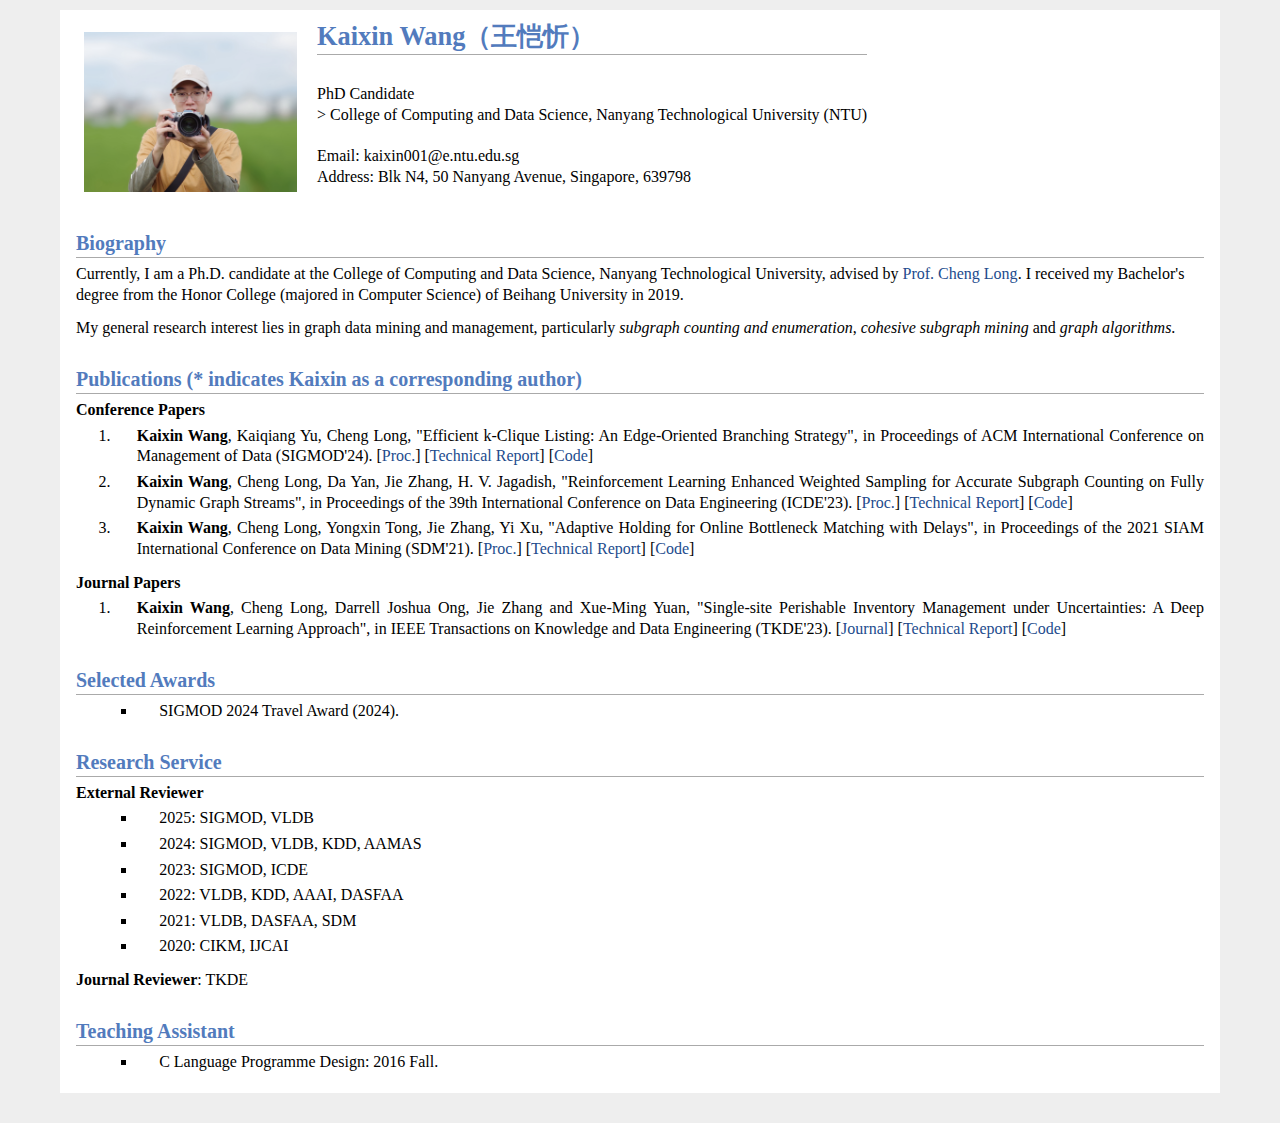
==== index.html @ bed023d4 "Update index.html" ====
<!DOCTYPE html PUBLIC "-//W3C//DTD XHTML 1.1//EN"
        "http://www.w3.org/TR/xhtml11/DTD/xhtml11.dtd">
<html xmlns="http://www.w3.org/1999/xhtml" xml:lang="en">
<head>
    <base target="_blank">
    <meta name="generator" content="jemdoc, see http://jemdoc.jaboc.net/" />
    <meta http-equiv="Content-Type" content="text/html;charset=utf-8" />
    <link rel="stylesheet" href="jemdoc.css" type="text/css" />
    <link rel="stylesheet" href="./css/jemdoc.css" type="text/css" />
    <link rel="stylesheet" href="./css/yui_mochi_css.css" type="text/css" />
    <title>Kaixin Wang</title>
    <!-- Global site tag (gtag.js) - Google Analytics -->
<!--     <script async src="https://www.googletagmanager.com/gtag/js?id=G-M2R0QK0VYT"></script>
    <script>
        window.dataLayer = window.dataLayer || [];
        function gtag(){dataLayer.push(arguments);}
        gtag('js', new Date());

        gtag('config', 'G-M2R0QK0VYT');
    </script> -->
</head>
<body>
<div id="layout-content">
    <table class="imgtable"><tr><td>
        <img src="./photos/kaixin.jpg" alt="alt text" width="213px" height="160px" />&nbsp;</td>
        <td align="left"><h1>Kaixin Wang（王恺忻）</h1>
            <p><br />
                PhD Candidate<br />>
<!--                Research Fellow<br />-->
                College of Computing and Data Science, Nanyang Technological University (NTU)<br /><br />
                Email: kaixin001@e.ntu.edu.sg<br />
                Address: Blk N4, 50 Nanyang Avenue, Singapore, 639798</p>
        </td></tr></table>
    <h2>Biography</h2>
    <p>Currently, I am a Ph.D. candidate at the College of Computing and Data Science, Nanyang Technological University,
        advised by <a href="https://personal.ntu.edu.sg/c.long/">Prof. Cheng Long</a>. I received my Bachelor's degree
        from the Honor College (majored in Computer Science) of Beihang University in 2019.<br /></p>
    <p>My general research interest lies in graph data mining and management, particularly <i>subgraph counting and
        enumeration</i>, <i>cohesive subgraph mining</i> and <i>graph algorithms</i>.</p>
    <h2>Publications (* indicates Kaixin as a corresponding author)</h2>
    <p><b>Conference Papers</b><br /></p>
    <ol>
        <li>
            <p><b>Kaixin Wang</b>, Kaiqiang Yu, Cheng Long, "Efficient k-Clique Listing: An Edge-Oriented Branching
            Strategy", in Proceedings of ACM International Conference on Management of Data (SIGMOD'24).
                [<a href="https://dl.acm.org/doi/10.1145/3639262">Proc.</a>]
                [<a href="usage/SIGMOD'24/EBBkC_TR.pdf">Technical Report</a>]
                [<a href="https://github.com/wangkaixin219/EBBkC">Code</a>]</p>
        </li>
        <li>
            <p><b>Kaixin Wang</b>, Cheng Long, Da Yan, Jie Zhang, H. V. Jagadish, "Reinforcement Learning Enhanced
            Weighted Sampling for Accurate Subgraph Counting on Fully Dynamic Graph Streams", in Proceedings of the
            39th International Conference on Data Engineering (ICDE'23).
                [<a href="https://ieeexplore.ieee.org/abstract/document/10184899">Proc.</a>]
                [<a href="usage/ICDE'23/ICDE23-735-Technical.pdf">Technical Report</a>]
                [<a href="https://github.com/wangkaixin219/WSD">Code</a>]</p>
        </li>
        <li>
            <p><b>Kaixin Wang</b>, Cheng Long, Yongxin Tong, Jie Zhang, Yi Xu, "Adaptive Holding for Online Bottleneck
            Matching with Delays", in Proceedings of the 2021 SIAM International Conference on Data Mining (SDM'21).
                [<a href="https://epubs.siam.org/doi/10.1137/1.9781611976700.27">Proc.</a>]
                [<a href="usage/SDM'21/SDM21-181-Technical.pdf">Technical Report</a>]
                [<a href="https://github.com/wangkaixin219/OBM-D">Code</a>]</p>
        </li>
    </ol>
    <p><b>Journal Papers</b></p>
    <ol>
        <li>
            <p><b>Kaixin Wang</b>, Cheng Long, Darrell Joshua Ong, Jie Zhang and Xue-Ming Yuan, "Single-site Perishable
                Inventory Management under Uncertainties: A Deep Reinforcement Learning Approach", in IEEE Transactions
                on Knowledge and Data Engineering (TKDE'23).
                [<a href="https://ieeexplore.ieee.org/document/10056278">Journal</a>]
                [<a href="usage/TKDE'23/inventoryTR.pdf">Technical Report</a>]
                [<a href="https://github.com/wangkaixin219/RL4LS">Code</a>]</p>
        </li>
    </ol>
    <h2>Selected Awards</h2>
    <ul>
        <li><p>SIGMOD 2024 Travel Award (2024).</p>
        </li>
    </ul>
    <h2>Research Service</h2>
    <p><b>External Reviewer</b> <br /></p>
    <ul>
        <li><p>2025: SIGMOD, VLDB</p>
        </li>
        <li><p>2024: SIGMOD, VLDB, KDD, AAMAS</p>
        </li>
        <li><p>2023: SIGMOD, ICDE</p>
        </li>
        <li><p>2022: VLDB, KDD, AAAI, DASFAA</p>
        </li>
        <li><p>2021: VLDB, DASFAA, SDM</p>
        </li>
        <li><p>2020: CIKM, IJCAI</p>
        </li>
    </ul>
    <p><b>Journal Reviewer</b>: TKDE<br /></p>
    <h2>Teaching Assistant</h2>
    <ul>
        <li><p>C Language Programme Design: 2016 Fall.</p>
        </li>
    </ul>
</div>
</body>
</html>
---- css/jemdoc.css ----
/* Default css file for jemdoc. */

table#tlayout {
    border: none;
    border-collapse: separate;
    background: white;
}

body {
	background: white;
	font-family: Georgia, serif;
	padding-bottom: 8px;
	margin: 0;
}

#layout-menu {
	background: #f6f6f6;
	border: 1px solid #dddddd;
	padding-top: 0.5em;
	padding-left: 8px;
	padding-right: 8px;
	font-size: 1.0em;
	width: auto;
	white-space: nowrap;
    text-align: left;
    vertical-align: top;
}

#layout-menu td {
	background: #f4f4f4;
    vertical-align: top;
}

#layout-content {
	padding-top: 1.0em;
	padding-left: 1.0em;
	padding-right: 1.0em;
    border: none;
    background: white;
    text-align: left;
    vertical-align: top;
}

#layout-menu a {
	line-height: 1.5em;
	margin-left: 0.5em;
}

tt {
    background: #ffffdd;
}

pre, tt {
	font-size: 90%;
	font-family: monaco, monospace;
}

a, a > tt {
	color: #224b8d;
	text-decoration: none;
}

a:hover {
	border-bottom: 1px gray dotted;
}

#layout-menu a.current:link, #layout-menu a.current:visited {
	color: #022b6d;
	border-bottom: 1px gray solid;
}
#layout-menu a:link, #layout-menu a:visited, #layout-menu a:hover {
	color: #527bbd;
	text-decoration: none;
}
#layout-menu a:hover {
	text-decoration: none;
}

div.menu-category {
	/*border-bottom: 1px solid gray;*/
	margin-top: 0.8em;
	padding-top: 0.2em;
	padding-bottom: 0.1em;
	font-weight: bold;
}

div.menu-item {
	padding-left: 16px;
	text-indent: -16px;
}

div#toptitle {
	padding-bottom: 0.2em;
	margin-bottom: 1.5em;
	border-bottom: 3px double gray;
}

/* Reduce space if we begin the page with a title. */
div#toptitle + h2, div#toptitle + h3 {
	margin-top: -0.7em;
}

div#subtitle {
	margin-top: 0.0em;
	margin-bottom: 0.0em;
	padding-top: 0em;
	padding-bottom: 0.1em;
}

em {
	font-style: italic;
}

strong {
	font-weight: bold;
}


h1, h2, h3 {
	color: #527bbd;
	margin-top: 0.7em;
	margin-bottom: 0.3em;
	padding-bottom: 0.2em;
	line-height: 1.0;
	padding-top: 0.5em;
	border-bottom: 1px solid #aaaaaa;
}

h1 {
	font-size: 165%;
}

h2 {
	padding-top: 0.8em;
	font-size: 125%;
}

h2 + h3 {
    padding-top: 0.2em;
}

h3 {
	font-size: 110%;
	border-bottom: none;
}

p {
	margin-top: 0.0em;
	margin-bottom: 0.8em;
	padding: 0;
	line-height: 1.3;
}

pre {
	padding: 0;
	margin: 0;
}

div#footer {
	font-size: small;
	border-top: 1px solid #c0c0c0;
	padding-top: 0.1em;
	margin-top: 4.0em;
	color: #c0c0c0;
}

div#footer a {
	color: #80a0b0;
}

div#footer-text {
	float: left;
	padding-bottom: 8px;
}

ul, ol, dl {
	margin-top: 0.2em;
	padding-top: 0;
	margin-bottom: 0.8em;
}

dt {
	margin-top: 0.5em;
	margin-bottom: 0;
}

dl {
	margin-left: 20px;
}

dd {
	color: #222222;
}

dd > *:first-child {
	margin-top: 0;
}

ul {
	list-style-position: outside;
	list-style-type: square;
}

p + ul, p + ol {
	margin-top: -0.5em;
}

li ul, li ol {
	margin-top: -0.3em;
}

ol {
	list-style-position: outside;
	list-style-type: decimal;
}

li p, dd p {
	margin-bottom: 0.3em;
}


ol ol {
	list-style-type: lower-alpha;
}

ol ol ol {
	list-style-type: lower-roman;
}

p + div.codeblock {
	margin-top: -0.6em;
}

div.codeblock, div.infoblock {
	margin-right: 0%;
	margin-top: 1.2em;
	margin-bottom: 1.3em;
}

div.blocktitle {
	font-weight: bold;
	color: #cd7b62;
	margin-top: 1.2em;
	margin-bottom: 0.1em;
}

div.blockcontent {
	border: 1px solid silver;
	padding: 0.3em 0.5em;
}

div.infoblock > div.blockcontent {
	background: #ffffee;
}

div.blockcontent p + ul, div.blockcontent p + ol {
	margin-top: 0.4em;
}

div.infoblock p {
	margin-bottom: 0em;
}

div.infoblock li p, div.infoblock dd p {
	margin-bottom: 0.5em;
}

div.infoblock p + p {
	margin-top: 0.8em;
}

div.codeblock > div.blockcontent {
	background: #f6f6f6;
}

span.pycommand {
	color: #000070;
}

span.statement {
	color: #008800;
}
span.builtin {
	color: #000088;
}
span.special {
	color: #990000;
}
span.operator {
	color: #880000;
}
span.error {
	color: #aa0000;
}
span.comment, span.comment > *, span.string, span.string > * {
	color: #606060;
}

@media print {
	#layout-menu { display: none; }
}

#fwtitle {
	margin: 2px;
}

#fwtitle #toptitle {
	padding-left: 0.5em;
	margin-bottom: 0.5em;
}

#layout-content h1:first-child, #layout-content h2:first-child, #layout-content h3:first-child {
	margin-top: -0.7em;
}

div#toptitle h1, #layout-content div#toptitle h1 {
	margin-bottom: 0.0em;
	padding-bottom: 0.1em;
	padding-top: 0;
	margin-top: 0.5em;
	border-bottom: none;
}

img.eq {
	padding: 0;
	padding-left: 0.1em;
	padding-right: 0.1em;
	margin: 0;
}

img.eqwl {
	padding-left: 2em;
	padding-top: 0.6em;
	padding-bottom: 0.2em;
	margin: 0;
}

table {
    #border: 2px solid black;
    border-collapse: collapse;
}

td {
    padding: 2px;
    padding-left: 0.5em;
    padding-right: 0.5em;
#   text-align: center;
    text-align: left;
    border: 1px solid gray;
}

table + table {
    margin-top: 1em;
}

tr.heading {
    font-weight: bold;
    border-bottom: 2px solid black;
}

img {
    border: none;
}

table.imgtable, table.imgtable td {
    border: none;
    text-align: left;
}
---- css/yui_mochi_css.css ----
html {
  background-color: #eeeeee; 
}

img {
  /*max-width: 100%;*/
  object-fit: cover;
  flex: 1;
}

body { 
  font-family: Georgia, serif;
  color: #000;
  background-color: #ffffff; 
  text-align:center; /* for IE */
  margin-top: 10px; 
  margin-bottom: 30px;
  margin-left: auto;
  margin-right: auto;
  max-width: 1160px;
}


*{
   margin:0;
   padding:0;
}

ol{
  text-align: justify;
  text-justify: inter-word;
}

ul{
  padding-left: 1.4em;
}

li{
  padding-left: 1.4em;
  margin-left:  2.4em;
}


table#middle{
    margin-left:auto;
    margin-right:auto;
}
/*
 *  following is to remove table border
 */
table#noborder {
    border: none;
}
#noborder td {
    padding: 2px;
    padding-left: 0.5em;
    padding-right: 0.5em;
    text-align: left;
    border: none;
}
#noborder tr.heading {
    border-bottom: none;
}

table#noborder-mid {
    border: none;
    margin-left:auto;
    margin-right:auto;
}
#noborder-mid td {
    padding: 2px;
    padding-left: 0.5em;
    padding-right: 0.5em;
    text-align: left;
    border: none;
}
#noborder-mid tr.heading {
    border-bottom: none;
}
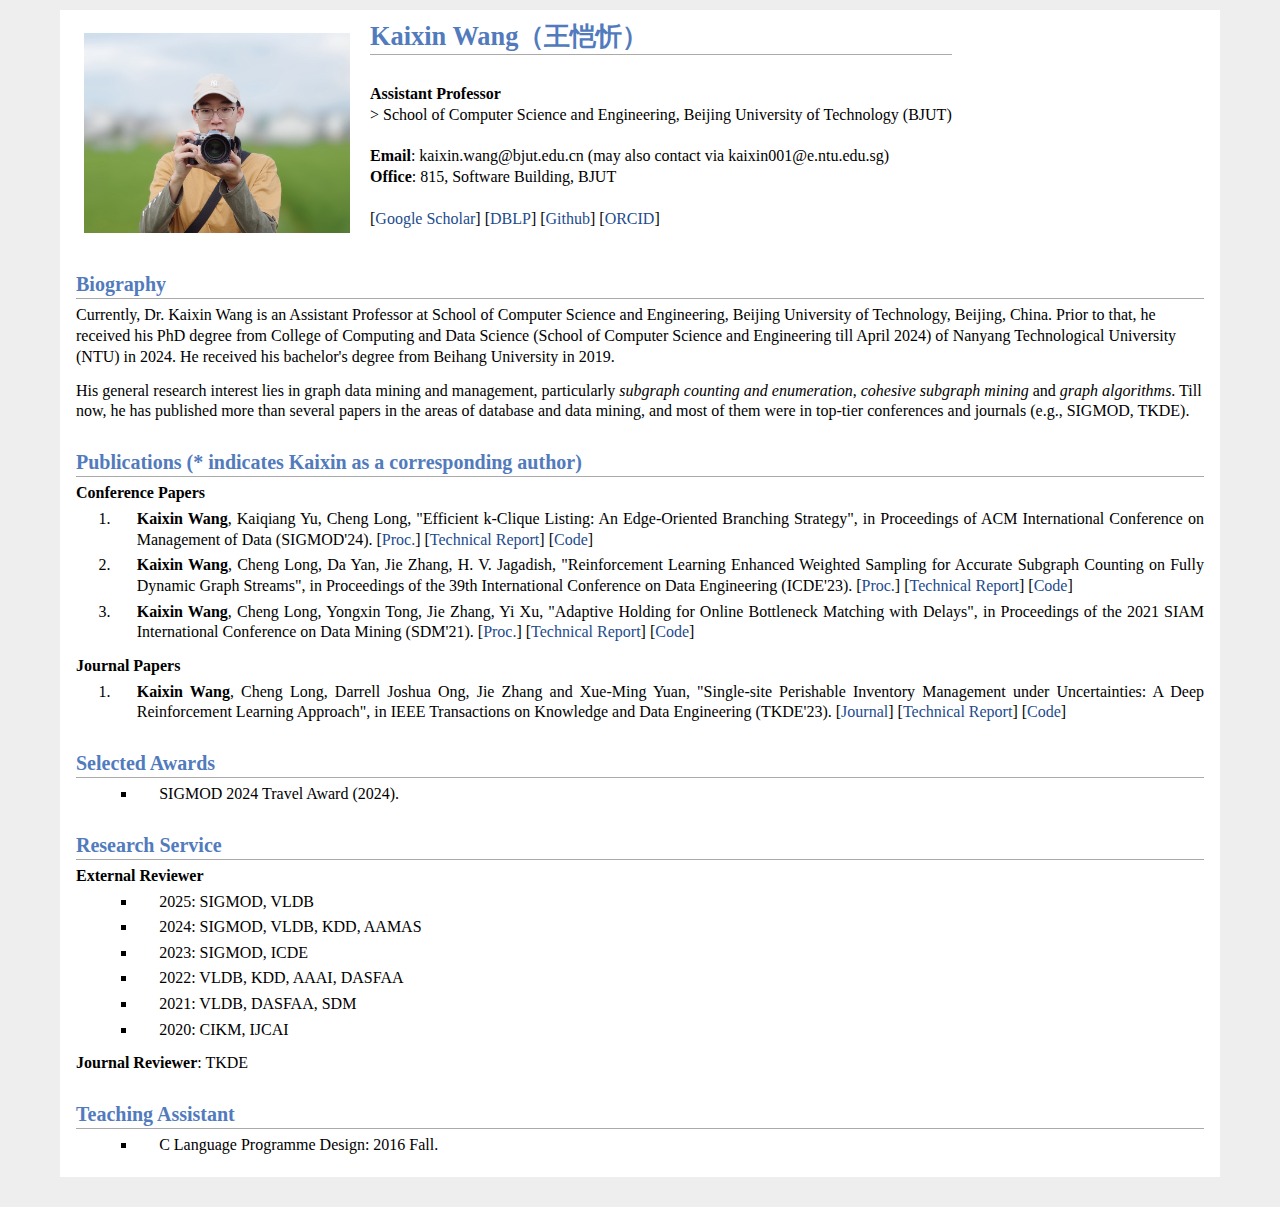
==== commit 65e09975: "update" ====
--- a/index.html
+++ b/index.html
@@ -1,6 +1,6 @@
 <!DOCTYPE html PUBLIC "-//W3C//DTD XHTML 1.1//EN"
         "http://www.w3.org/TR/xhtml11/DTD/xhtml11.dtd">
-<html xmlns="http://www.w3.org/1999/xhtml" xml:lang="en">
+<html xmlns="http://www.w3.org/1999/xhtml" xmlns="http://www.w3.org/1999/html" xml:lang="en">
 <head>
     <base target="_blank">
     <meta name="generator" content="jemdoc, see http://jemdoc.jaboc.net/" />
@@ -10,33 +10,49 @@
     <link rel="stylesheet" href="./css/yui_mochi_css.css" type="text/css" />
     <title>Kaixin Wang</title>
     <!-- Global site tag (gtag.js) - Google Analytics -->
-<!--     <script async src="https://www.googletagmanager.com/gtag/js?id=G-M2R0QK0VYT"></script>
+    <script async src="https://www.googletagmanager.com/gtag/js?id=GTM-KKDFCSRQ"></script>
     <script>
         window.dataLayer = window.dataLayer || [];
         function gtag(){dataLayer.push(arguments);}
         gtag('js', new Date());
-
-        gtag('config', 'G-M2R0QK0VYT');
-    </script> -->
+        gtag('config', 'GTM-KKDFCSRQ');
+    </script>
 </head>
 <body>
 <div id="layout-content">
     <table class="imgtable"><tr><td>
-        <img src="./photos/kaixin.jpg" alt="alt text" width="213px" height="160px" />&nbsp;</td>
+        <img src="./photos/kaixin.jpg" alt="alt text" width="266px" height="200px" />&nbsp;</td>
         <td align="left"><h1>Kaixin Wang（王恺忻）</h1>
-            <p><br />
-                PhD Candidate<br />>
-<!--                Research Fellow<br />-->
-                College of Computing and Data Science, Nanyang Technological University (NTU)<br /><br />
-                Email: kaixin001@e.ntu.edu.sg<br />
-                Address: Blk N4, 50 Nanyang Avenue, Singapore, 639798</p>
+            <p>
+                <br />
+<!--                PhD Candidate<br />-->
+<!--                College of Computing and Data Science, Nanyang Technological University (NTU)<br /><br />-->
+<!--                Email: kaixin001@e.ntu.edu.sg, kaixin.wang@bjut.edu.cn<br />-->
+<!--                Address: Blk N4, 50 Nanyang Avenue, Singapore, 639798-->
+                <b>Assistant Professor</b> <br />
+                > School of Computer Science and Engineering, Beijing University of Technology (BJUT) <br /><br />
+                <b>Email</b>: kaixin.wang@bjut.edu.cn (may also contact via kaixin001@e.ntu.edu.sg)<br />
+                <b>Office</b>: 815, Software Building, BJUT <br /><br />
+                [<a href="https://scholar.google.com/citations?user=33RAOskAAAAJ">Google Scholar</a>]
+                [<a href="https://dblp.org/pid/66/9297.html">DBLP</a>]
+                [<a href="https://github.com/wangkaixin219/">Github</a>]
+                [<a href="https://orcid.org/0000-0002-6650-2850">ORCID</a>]
+            </p>
         </td></tr></table>
     <h2>Biography</h2>
-    <p>Currently, I am a Ph.D. candidate at the College of Computing and Data Science, Nanyang Technological University,
-        advised by <a href="https://personal.ntu.edu.sg/c.long/">Prof. Cheng Long</a>. I received my Bachelor's degree
-        from the Honor College (majored in Computer Science) of Beihang University in 2019.<br /></p>
-    <p>My general research interest lies in graph data mining and management, particularly <i>subgraph counting and
-        enumeration</i>, <i>cohesive subgraph mining</i> and <i>graph algorithms</i>.</p>
+<!--    <p>Currently, I am a Ph.D. candidate at the College of Computing and Data Science, Nanyang Technological University,-->
+<!--        advised by <a href="https://personal.ntu.edu.sg/c.long/">Prof. Cheng Long</a>. I received my Bachelor's degree-->
+<!--        from the Honor College (majored in Computer Science) of Beihang University in 2019.<br /></p>-->
+    <p>Currently, Dr. Kaixin Wang is an Assistant Professor at School of Computer Science and Engineering,
+        Beijing University of Technology, Beijing, China. Prior to that, he received his PhD degree from College of Computing and
+        Data Science (School of Computer Science and Engineering till April 2024) of Nanyang Technological University (NTU) in 2024.
+        He received his bachelor's degree from Beihang University in 2019.</p>
+
+    <p>His general research interest lies in graph data mining and management, particularly <i>subgraph counting and
+        enumeration</i>, <i>cohesive subgraph mining</i> and <i>graph algorithms</i>. Till now, he has published more
+        than several papers in the areas of database and data mining, and most of them were in top-tier conferences
+        and journals (e.g., SIGMOD, TKDE).
+    </p>
     <h2>Publications (* indicates Kaixin as a corresponding author)</h2>
     <p><b>Conference Papers</b><br /></p>
     <ol>
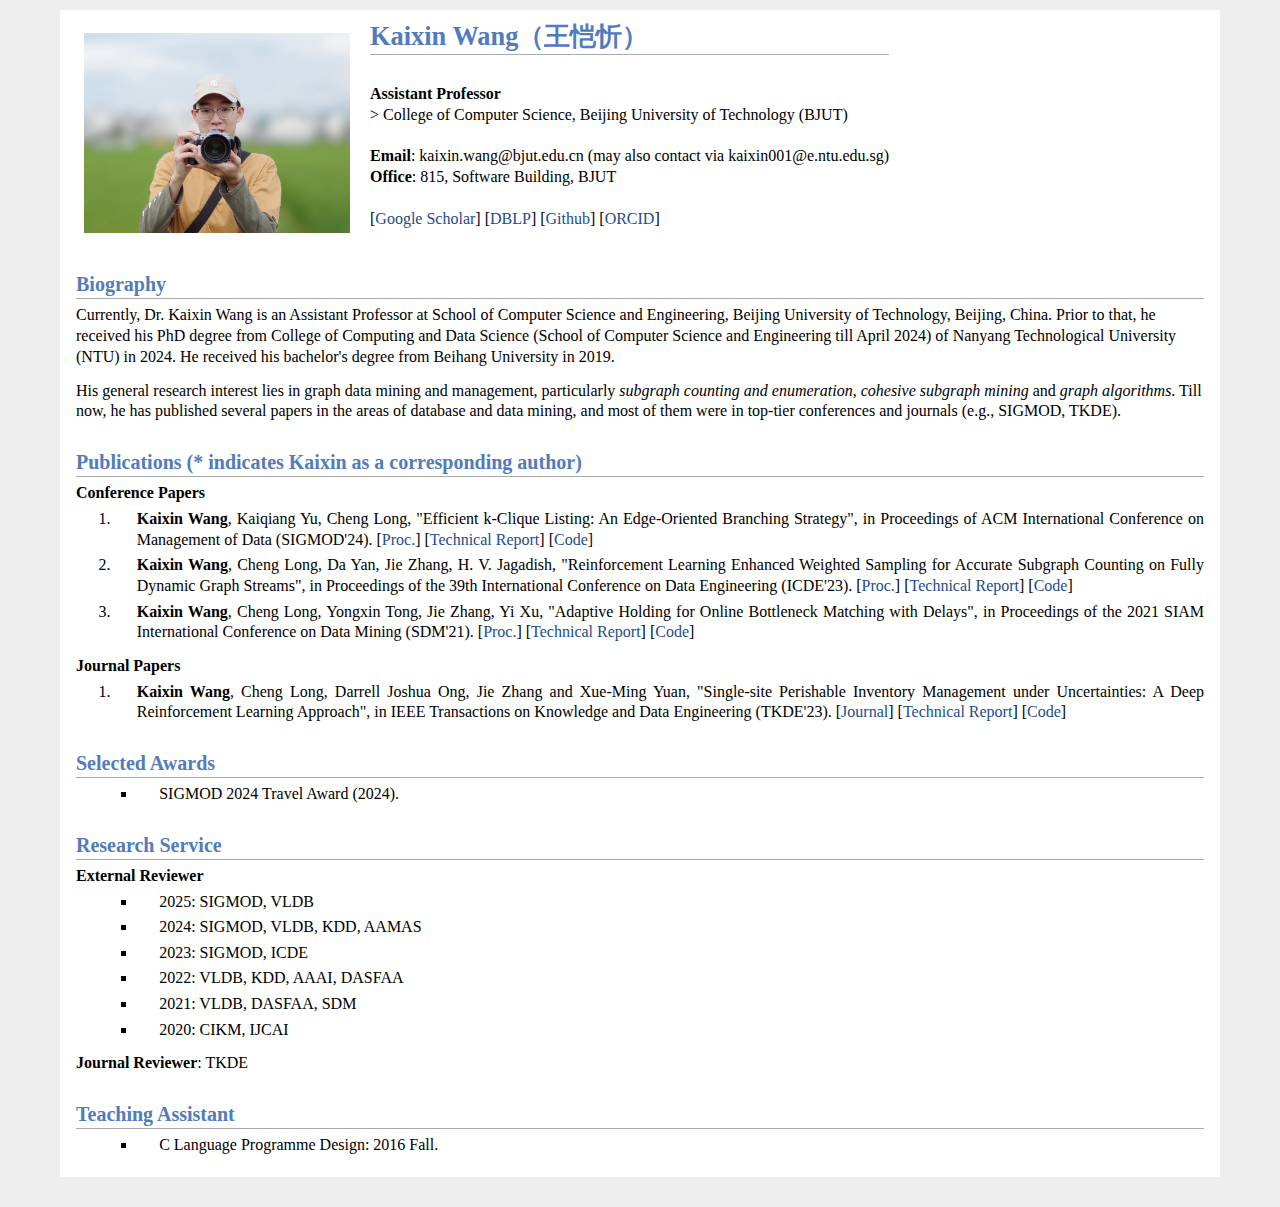
==== commit 13f65d64: "update" ====
--- a/index.html
+++ b/index.html
@@ -9,14 +9,6 @@
     <link rel="stylesheet" href="./css/jemdoc.css" type="text/css" />
     <link rel="stylesheet" href="./css/yui_mochi_css.css" type="text/css" />
     <title>Kaixin Wang</title>
-    <!-- Global site tag (gtag.js) - Google Analytics -->
-    <script async src="https://www.googletagmanager.com/gtag/js?id=GTM-KKDFCSRQ"></script>
-    <script>
-        window.dataLayer = window.dataLayer || [];
-        function gtag(){dataLayer.push(arguments);}
-        gtag('js', new Date());
-        gtag('config', 'GTM-KKDFCSRQ');
-    </script>
 </head>
 <body>
 <div id="layout-content">
@@ -30,7 +22,7 @@
 <!--                Email: kaixin001@e.ntu.edu.sg, kaixin.wang@bjut.edu.cn<br />-->
 <!--                Address: Blk N4, 50 Nanyang Avenue, Singapore, 639798-->
                 <b>Assistant Professor</b> <br />
-                > School of Computer Science and Engineering, Beijing University of Technology (BJUT) <br /><br />
+                > College of Computer Science, Beijing University of Technology (BJUT) <br /><br />
                 <b>Email</b>: kaixin.wang@bjut.edu.cn (may also contact via kaixin001@e.ntu.edu.sg)<br />
                 <b>Office</b>: 815, Software Building, BJUT <br /><br />
                 [<a href="https://scholar.google.com/citations?user=33RAOskAAAAJ">Google Scholar</a>]
@@ -49,8 +41,8 @@
         He received his bachelor's degree from Beihang University in 2019.</p>
 
     <p>His general research interest lies in graph data mining and management, particularly <i>subgraph counting and
-        enumeration</i>, <i>cohesive subgraph mining</i> and <i>graph algorithms</i>. Till now, he has published more
-        than several papers in the areas of database and data mining, and most of them were in top-tier conferences
+        enumeration</i>, <i>cohesive subgraph mining</i> and <i>graph algorithms</i>. Till now, he has published several
+        papers in the areas of database and data mining, and most of them were in top-tier conferences
         and journals (e.g., SIGMOD, TKDE).
     </p>
     <h2>Publications (* indicates Kaixin as a corresponding author)</h2>
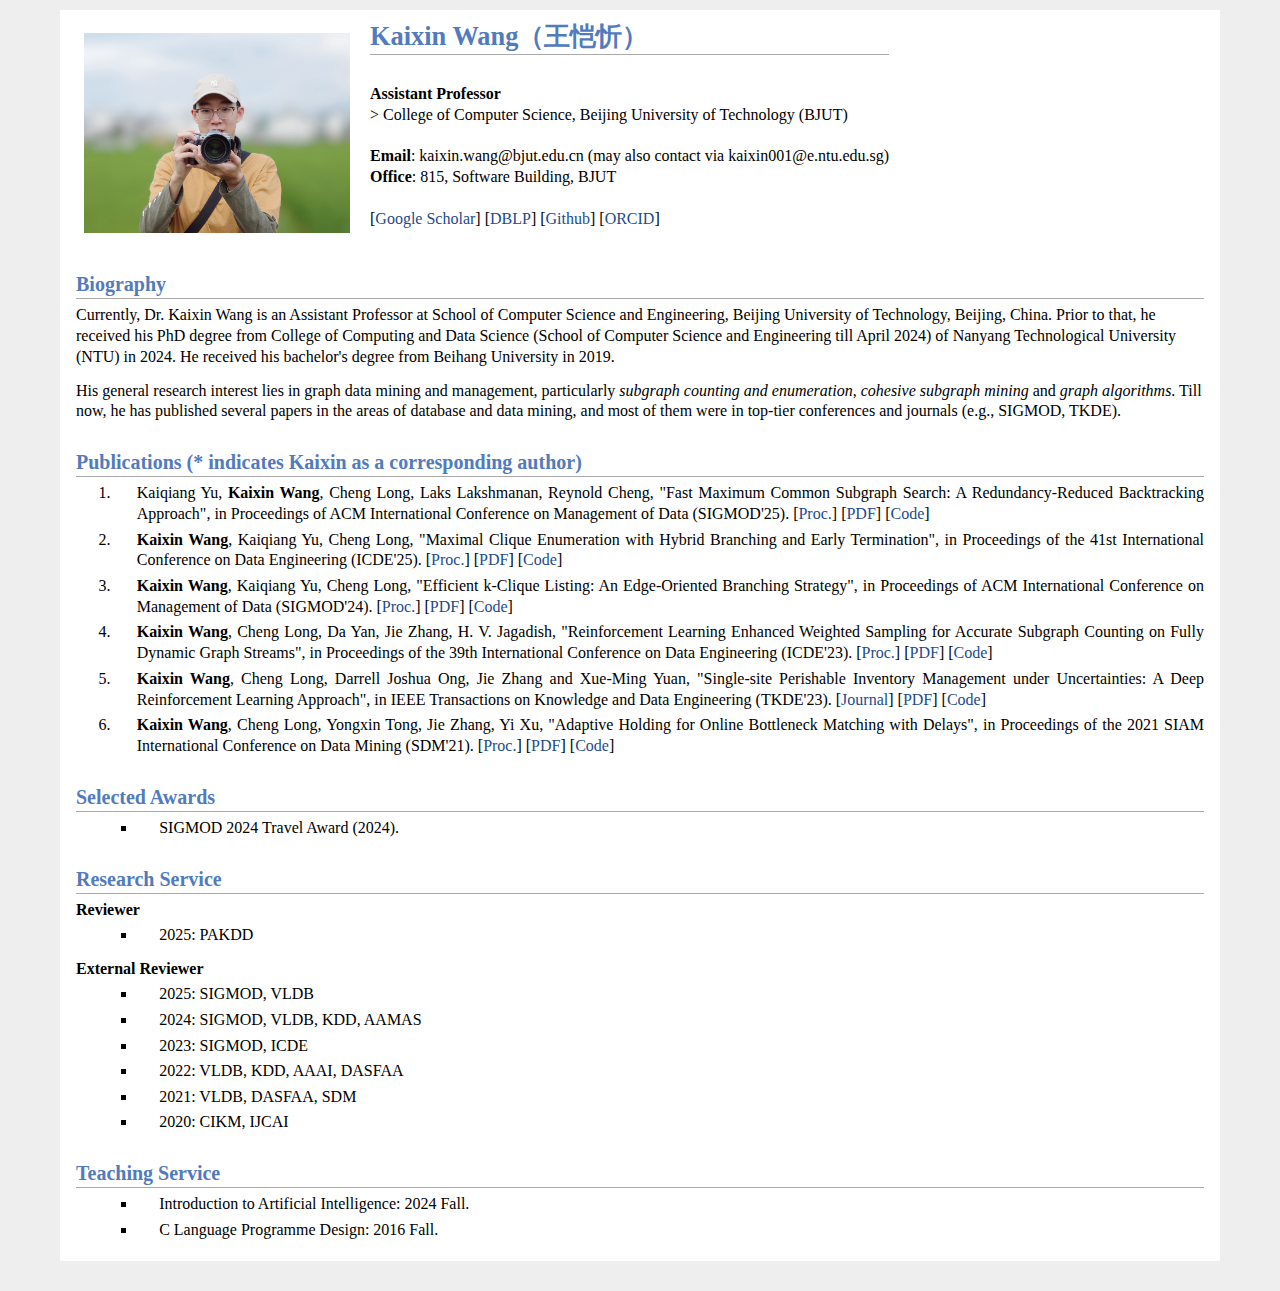
==== commit 760d5574: "update" ====
--- a/index.html
+++ b/index.html
@@ -46,13 +46,32 @@
         and journals (e.g., SIGMOD, TKDE).
     </p>
     <h2>Publications (* indicates Kaixin as a corresponding author)</h2>
-    <p><b>Conference Papers</b><br /></p>
+<!--    <p><b>Conference Papers</b><br /></p>-->
+<!--
+<tr><td align="right" valign="top"><strong>${confAbbr}</strong><br /></td><td width="10"></td><td style="font-size: 1.2em;
+line-height: 100%;"><a style="color: #0000ff;" href="${link}">${title}</a><br />${authors}<br />In <i>${conf}</i>, ${pubYear}.`;
+-->
     <ol>
+        <li>
+            <p>Kaiqiang Yu, <b>Kaixin Wang</b>, Cheng Long, Laks Lakshmanan, Reynold Cheng, "Fast Maximum Common
+                Subgraph Search: A Redundancy-Reduced Backtracking Approach", in Proceedings of ACM International
+                Conference on Management of Data (SIGMOD'25).
+                [<a href="">Proc.</a>]
+                [<a href="">PDF</a>]
+                [<a href="">Code</a>]</p>
+        </li>
+        <li>
+            <p><b>Kaixin Wang</b>, Kaiqiang Yu, Cheng Long, "Maximal Clique Enumeration with Hybrid Branching and Early Termination",
+                in Proceedings of the 41st International Conference on Data Engineering (ICDE'25).
+                [<a href="">Proc.</a>]
+                [<a href="">PDF</a>]
+                [<a href="">Code</a>]</p>
+        </li>
         <li>
             <p><b>Kaixin Wang</b>, Kaiqiang Yu, Cheng Long, "Efficient k-Clique Listing: An Edge-Oriented Branching
             Strategy", in Proceedings of ACM International Conference on Management of Data (SIGMOD'24).
                 [<a href="https://dl.acm.org/doi/10.1145/3639262">Proc.</a>]
-                [<a href="usage/SIGMOD'24/EBBkC_TR.pdf">Technical Report</a>]
+                [<a href="usage/SIGMOD'24/EBBkC_TR.pdf">PDF</a>]
                 [<a href="https://github.com/wangkaixin219/EBBkC">Code</a>]</p>
         </li>
         <li>
@@ -60,54 +79,52 @@
             Weighted Sampling for Accurate Subgraph Counting on Fully Dynamic Graph Streams", in Proceedings of the
             39th International Conference on Data Engineering (ICDE'23).
                 [<a href="https://ieeexplore.ieee.org/abstract/document/10184899">Proc.</a>]
-                [<a href="usage/ICDE'23/ICDE23-735-Technical.pdf">Technical Report</a>]
+                [<a href="usage/ICDE'23/ICDE23-735-Technical.pdf">PDF</a>]
                 [<a href="https://github.com/wangkaixin219/WSD">Code</a>]</p>
+        </li>
+        <li>
+            <p><b>Kaixin Wang</b>, Cheng Long, Darrell Joshua Ong, Jie Zhang and Xue-Ming Yuan, "Single-site Perishable
+                Inventory Management under Uncertainties: A Deep Reinforcement Learning Approach", in IEEE Transactions
+                on Knowledge and Data Engineering (TKDE'23).
+                [<a href="https://ieeexplore.ieee.org/document/10056278">Journal</a>]
+                [<a href="usage/TKDE'23/inventoryTR.pdf">PDF</a>]
+                [<a href="https://github.com/wangkaixin219/RL4LS">Code</a>]</p>
         </li>
         <li>
             <p><b>Kaixin Wang</b>, Cheng Long, Yongxin Tong, Jie Zhang, Yi Xu, "Adaptive Holding for Online Bottleneck
             Matching with Delays", in Proceedings of the 2021 SIAM International Conference on Data Mining (SDM'21).
                 [<a href="https://epubs.siam.org/doi/10.1137/1.9781611976700.27">Proc.</a>]
-                [<a href="usage/SDM'21/SDM21-181-Technical.pdf">Technical Report</a>]
+                [<a href="usage/SDM'21/SDM21-181-Technical.pdf">PDF</a>]
                 [<a href="https://github.com/wangkaixin219/OBM-D">Code</a>]</p>
         </li>
     </ol>
-    <p><b>Journal Papers</b></p>
-    <ol>
-        <li>
-            <p><b>Kaixin Wang</b>, Cheng Long, Darrell Joshua Ong, Jie Zhang and Xue-Ming Yuan, "Single-site Perishable
-                Inventory Management under Uncertainties: A Deep Reinforcement Learning Approach", in IEEE Transactions
-                on Knowledge and Data Engineering (TKDE'23).
-                [<a href="https://ieeexplore.ieee.org/document/10056278">Journal</a>]
-                [<a href="usage/TKDE'23/inventoryTR.pdf">Technical Report</a>]
-                [<a href="https://github.com/wangkaixin219/RL4LS">Code</a>]</p>
-        </li>
-    </ol>
+
     <h2>Selected Awards</h2>
     <ul>
-        <li><p>SIGMOD 2024 Travel Award (2024).</p>
+        <li><p>SIGMOD 2024 Travel Award (2024).</p></li>
+    </ul>
+
+    <h2>Research Service</h2>
+    <p><b>Reviewer</b> <br /></p>
+    <ul>
+        <li>
+            <p>2025: PAKDD</p>
         </li>
     </ul>
-    <h2>Research Service</h2>
     <p><b>External Reviewer</b> <br /></p>
     <ul>
-        <li><p>2025: SIGMOD, VLDB</p>
-        </li>
-        <li><p>2024: SIGMOD, VLDB, KDD, AAMAS</p>
-        </li>
-        <li><p>2023: SIGMOD, ICDE</p>
-        </li>
-        <li><p>2022: VLDB, KDD, AAAI, DASFAA</p>
-        </li>
-        <li><p>2021: VLDB, DASFAA, SDM</p>
-        </li>
-        <li><p>2020: CIKM, IJCAI</p>
-        </li>
+        <li><p>2025: SIGMOD, VLDB</p></li>
+        <li><p>2024: SIGMOD, VLDB, KDD, AAMAS</p></li>
+        <li><p>2023: SIGMOD, ICDE</p></li>
+        <li><p>2022: VLDB, KDD, AAAI, DASFAA</p></li>
+        <li><p>2021: VLDB, DASFAA, SDM</p></li>
+        <li><p>2020: CIKM, IJCAI</p></li>
     </ul>
-    <p><b>Journal Reviewer</b>: TKDE<br /></p>
-    <h2>Teaching Assistant</h2>
+
+    <h2>Teaching Service</h2>
     <ul>
-        <li><p>C Language Programme Design: 2016 Fall.</p>
-        </li>
+        <li><p>Introduction to Artificial Intelligence: 2024 Fall.</p></li>
+        <li><p>C Language Programme Design: 2016 Fall.</p></li>
     </ul>
 </div>
 </body>
--- a/css/yui_mochi_css.css
+++ b/css/yui_mochi_css.css
@@ -51,6 +51,7 @@
 table#noborder {
     border: none;
 }
+
 #noborder td {
     padding: 2px;
     padding-left: 0.5em;
@@ -59,6 +60,7 @@
     border: none;
 }
 #noborder tr.heading {
+    border: none;
     border-bottom: none;
 }
 
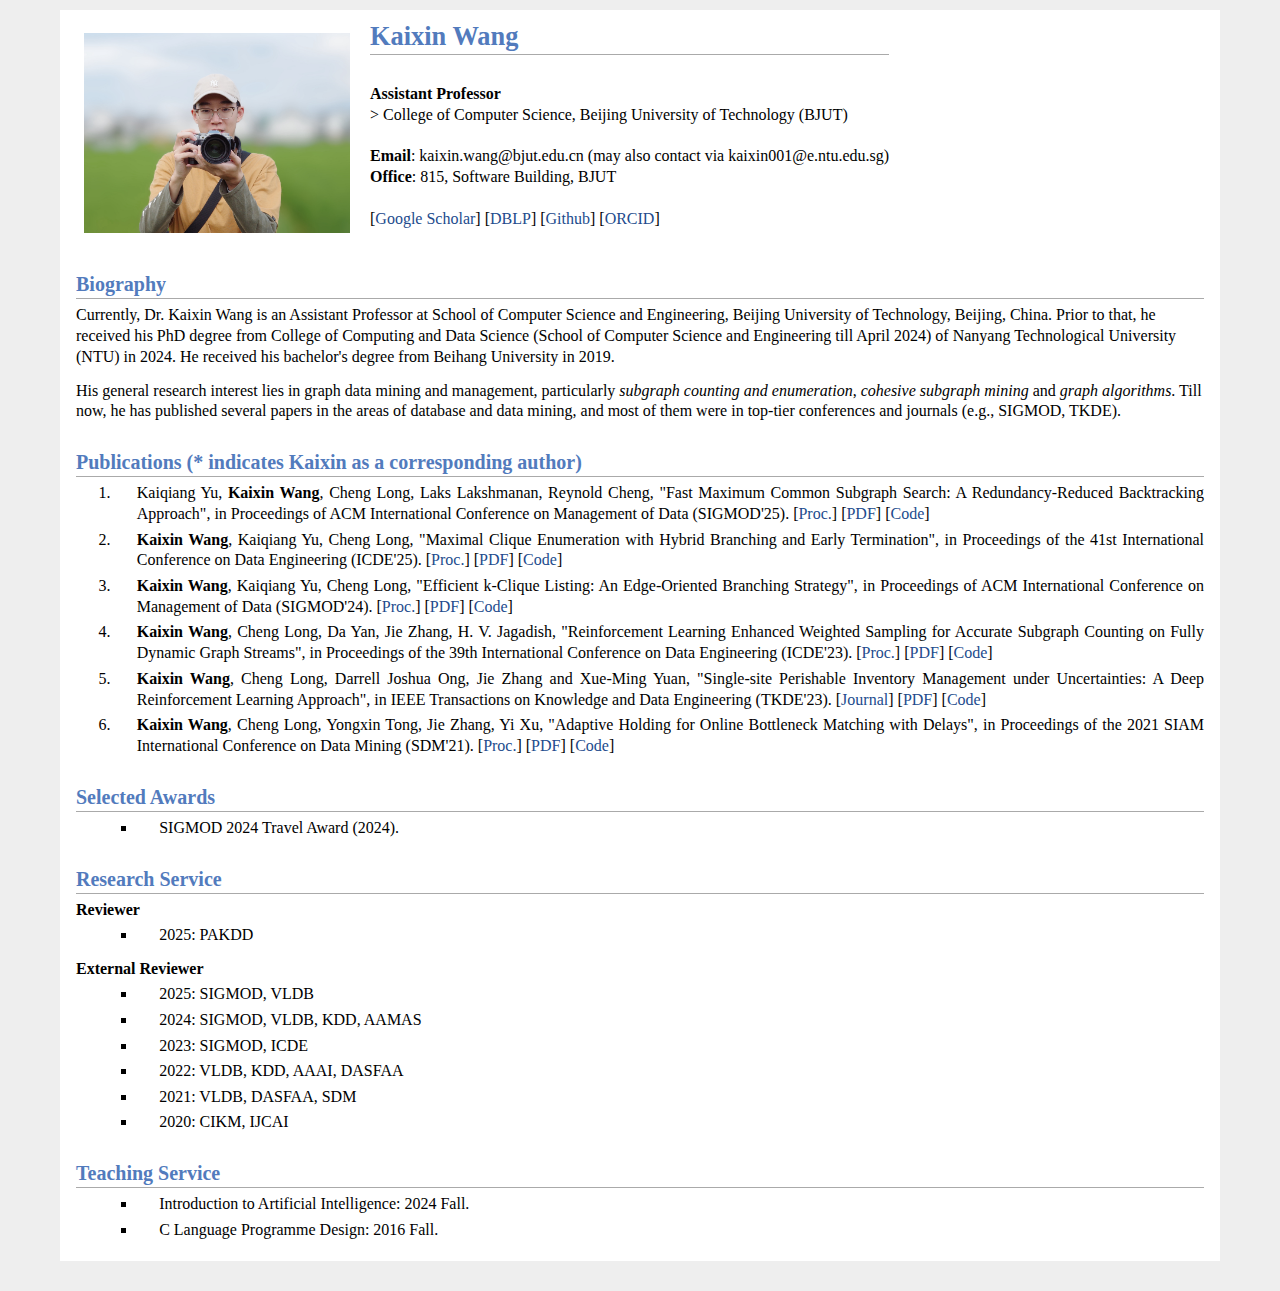
==== commit 5e6d796f: "Update index.html" ====
--- a/index.html
+++ b/index.html
@@ -14,7 +14,7 @@
 <div id="layout-content">
     <table class="imgtable"><tr><td>
         <img src="./photos/kaixin.jpg" alt="alt text" width="266px" height="200px" />&nbsp;</td>
-        <td align="left"><h1>Kaixin Wang（王恺忻）</h1>
+        <td align="left"><h1>Kaixin Wang</h1>
             <p>
                 <br />
 <!--                PhD Candidate<br />-->
